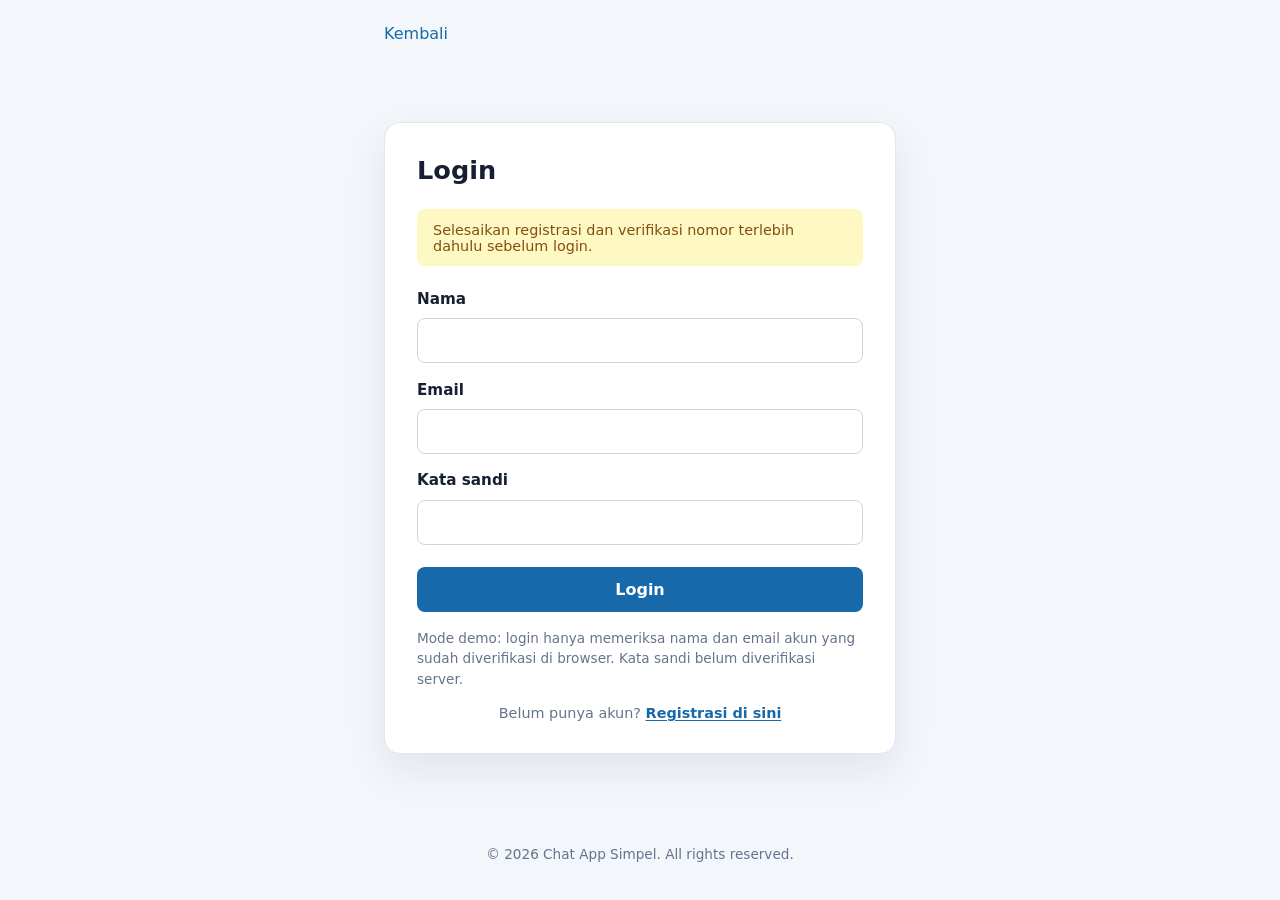
==== frontend/pages/dashboard.html @ 7be678d1 "menambahkan fitur verifikasi kode otp, dashboard, profil dan sebagainya" ====
<!DOCTYPE html>
<html lang="id">
<head>
    <meta charset="UTF-8">
    <meta name="viewport" content="width=device-width, initial-scale=1.0">
    <meta name="theme-color" content="#111827">
    <title>Dashboard - Chat App Simpel</title>
    <link rel="stylesheet" href="../css/dashboard.css">
</head>
<body>
    <header class="topbar">
        <a class="brand" href="../index.html" aria-label="Chat App Simpel">
            <span class="brand-icon" aria-hidden="true">C</span>
            <span>Chat App Simpel</span>
        </a>
        <div class="account">
            <button type="button" class="profile-button" id="open-profile" aria-haspopup="dialog">
                <span class="avatar avatar--small" id="header-avatar" aria-hidden="true">P</span>
                <span class="profile-button-text">
                    <strong id="header-name">Pengguna</strong>
                    <span id="header-status">Aktif</span>
                </span>
                <span class="profile-chevron" aria-hidden="true">⌄</span>
            </button>
            <button type="button" class="logout-button" id="logout-button">Keluar</button>
        </div>
    </header>

    <main class="dashboard">
        <aside class="contacts-panel" aria-labelledby="contacts-title">
            <div class="contacts-heading">
                <div>
                    <h1 id="contacts-title">Kontak</h1>
                    <p>Temukan dan mulai obrolan.</p>
                </div>
                <button type="button" class="icon-button add-contact-button" id="open-add-contact" aria-label="Tambah kontak" title="Tambah kontak">+</button>
            </div>

            <label class="sr-only" for="search-contact">Cari kontak</label>
            <input id="search-contact" type="search" placeholder="Cari nama atau nomor">

            <ul class="contact-list" id="contact-list" aria-label="Daftar kontak"></ul>
            <p class="empty-contacts" id="empty-contacts">Belum ada kontak. Tambahkan kontak untuk memulai obrolan.</p>
        </aside>

        <section class="chat-panel" aria-label="Area obrolan">
            <div class="chat-empty-state" id="empty-chat">
                <div class="chat-icon" aria-hidden="true">•••</div>
                <h2 id="chat-title">Obrolan pribadi Anda</h2>
                <p>Pilih kontak atau tambahkan kontak baru untuk memulai.</p>
            </div>

            <section class="conversation" id="conversation" aria-label="Percakapan" hidden>
                <header class="conversation-header">
                    <span class="avatar" id="conversation-avatar" aria-hidden="true">K</span>
                    <div class="conversation-person">
                        <h2 id="conversation-name">Kontak</h2>
                        <p id="conversation-phone"></p>
                        <p id="conversation-bio"></p>
                    </div>
                    <button type="button" class="text-button" id="edit-active-contact">Ubah kontak</button>
                </header>

                <ol class="message-list" id="message-list" aria-live="polite" aria-label="Pesan"></ol>
                <p class="empty-messages" id="empty-messages">Belum ada pesan. Sapa kontak Anda!</p>

                <form class="message-form" id="message-form">
                    <label class="sr-only" for="message-input">Tulis pesan</label>
                    <textarea id="message-input" name="message" rows="1" maxlength="2000" placeholder="Tulis pesan..." required></textarea>
                    <button type="submit" class="send-button">Kirim</button>
                </form>

                <details class="incoming-demo">
                    <summary>Simulasikan pesan masuk dari kontak</summary>
                    <form id="incoming-message-form">
                        <label class="sr-only" for="incoming-message-input">Pesan masuk simulasi</label>
                        <input id="incoming-message-input" name="message" maxlength="2000" placeholder="Tulis pesan sebagai kontak" required>
                        <button type="submit" class="text-button">Tambahkan pesan</button>
                    </form>
                </details>
                <p class="local-storage-note">Kontak dan pesan hanya tersimpan di peramban ini, tidak dienkripsi, dan tidak disinkronkan. Pesan masuk di atas adalah simulasi; pengiriman ke pengguna lain memerlukan backend.</p>
            </section>
        </section>
    </main>

    <dialog class="app-dialog" id="profile-dialog" aria-labelledby="profile-title">
        <form class="dialog-form" id="profile-form">
            <div class="dialog-heading">
                <div>
                    <h2 id="profile-title">Profil saya</h2>
                    <p>Informasi profil disimpan di peramban ini.</p>
                </div>
                <button type="button" class="dialog-close" data-close-dialog aria-label="Tutup">×</button>
            </div>

            <div class="profile-preview">
                <span class="avatar avatar--large" id="profile-avatar" aria-hidden="true">P</span>
                <div class="avatar-controls">
                    <label for="profile-photo">Foto profil</label>
                    <input type="file" id="profile-photo" accept="image/*">
                    <button type="button" class="text-button" id="remove-profile-photo" hidden>Hapus foto</button>
                    <p class="field-hint">Pilih berkas gambar hingga 1 MB.</p>
                </div>
            </div>

            <label for="profile-name">Nama</label>
            <input id="profile-name" name="name" autocomplete="name" maxlength="80" required>

            <label for="profile-email">Alamat email</label>
            <input id="profile-email" name="email" type="email" readonly>

            <label for="profile-phone">Nomor telepon</label>
            <input id="profile-phone" name="phone" type="tel" inputmode="tel" autocomplete="tel" pattern="[+]?[0-9 ]{6,18}" required>

            <label for="profile-status">Status</label>
            <select id="profile-status" name="status">
                <option value="Aktif">Aktif</option>
                <option value="Sibuk">Sibuk</option>
                <option value="Tidak di tempat">Tidak di tempat</option>
            </select>

            <label for="profile-bio">Info tentang saya</label>
            <textarea id="profile-bio" name="bio" rows="3" maxlength="160" placeholder="Ceritakan sedikit tentang diri Anda"></textarea>

            <p class="form-error" id="profile-error" role="alert"></p>
            <div class="dialog-actions">
                <button type="button" class="secondary-button" data-close-dialog>Tutup</button>
                <button type="submit" class="primary-button">Simpan perubahan</button>
            </div>
        </form>
    </dialog>

    <dialog class="app-dialog" id="contact-dialog" aria-labelledby="contact-dialog-title">
        <form class="dialog-form" id="contact-form">
            <div class="dialog-heading">
                <div>
                    <h2 id="contact-dialog-title">Tambah kontak</h2>
                    <p>Masukkan nama dan nomor telepon kontak.</p>
                </div>
                <button type="button" class="dialog-close" data-close-dialog aria-label="Tutup">×</button>
            </div>
            <input type="hidden" id="contact-id">

            <label for="contact-name">Nama</label>
            <input id="contact-name" name="name" autocomplete="off" maxlength="80" pattern="[^0-9]*" required>

            <label for="contact-phone">Nomor telepon</label>
            <input id="contact-phone" name="phone" type="tel" inputmode="tel" autocomplete="off" pattern="[+]?[0-9 ]{6,18}" required>
            <p class="field-hint">Pada prototipe ini, nomor telepon tidak diperiksa ke server.</p>

            <label for="contact-bio">Info</label>
            <textarea id="contact-bio" name="bio" rows="2" maxlength="160" placeholder="Info singkat (opsional)"></textarea>

            <p class="form-error" id="contact-error" role="alert"></p>
            <div class="dialog-actions">
                <button type="button" class="secondary-button" data-close-dialog>Batal</button>
                <button type="submit" class="primary-button" id="save-contact-button">Simpan kontak</button>
            </div>
        </form>
    </dialog>

    <script type="module" src="../js/dashboard/dashboard.js"></script>
</body>
</html>
---- frontend/css/dashboard.css ----
* {
    box-sizing: border-box;
}

body {
    min-height: 100vh;
    margin: 0;
    color: #172033;
    background: #f3f6fb;
    font-family: system-ui, -apple-system, BlinkMacSystemFont, "Segoe UI", sans-serif;
}

button,
input,
textarea,
select {
    font: inherit;
}

button {
    cursor: pointer;
}

[hidden] {
    display: none !important;
}

.topbar {
    min-height: 4.5rem;
    padding: 0.65rem 1.5rem;
    display: flex;
    align-items: center;
    justify-content: space-between;
    gap: 1rem;
    border-bottom: 1px solid #e1e7ef;
    background: #fff;
}

.brand,
.account,
.profile-button,
.contacts-heading,
.conversation-header,
.profile-preview,
.dialog-heading,
.dialog-actions {
    display: flex;
    align-items: center;
}

.brand,
.profile-button {
    color: #172033;
    text-decoration: none;
}

.brand {
    gap: 0.75rem;
    font-weight: 700;
}

.brand-icon,
.avatar,
.chat-icon {
    display: grid;
    flex: 0 0 auto;
    place-items: center;
    border-radius: 50%;
    color: #fff;
    background: #1769aa;
    font-weight: 700;
}

.brand-icon {
    width: 2.25rem;
    height: 2.25rem;
    border-radius: 0.75rem;
}

.account {
    gap: 1rem;
}

.profile-button {
    gap: 0.6rem;
    padding: 0.25rem;
    border: 0;
    background: transparent;
    text-align: left;
}

.profile-button-text {
    display: grid;
    gap: 0.1rem;
}

.profile-button-text strong {
    max-width: 13rem;
    overflow: hidden;
    text-overflow: ellipsis;
    white-space: nowrap;
}

.profile-button-text > span,
.profile-chevron {
    color: #64748b;
    font-size: 0.8rem;
}

.avatar {
    width: 2.8rem;
    height: 2.8rem;
    overflow: hidden;
    background: #1769aa;
}

.avatar img {
    width: 100%;
    height: 100%;
    object-fit: cover;
}

.avatar--small {
    width: 2.5rem;
    height: 2.5rem;
}

.avatar--large {
    width: 4.5rem;
    height: 4.5rem;
    font-size: 1.35rem;
}

.logout-button,
.secondary-button,
.text-button {
    padding: 0.55rem 0.8rem;
    border: 1px solid #cbd5e1;
    border-radius: 0.5rem;
    color: #172033;
    background: #fff;
}

.logout-button:hover,
.secondary-button:hover,
.text-button:hover {
    background: #f3f6fb;
}

.dashboard {
    min-height: calc(100vh - 4.5rem);
    display: grid;
    grid-template-columns: minmax(17rem, 23rem) minmax(0, 1fr);
}

.contacts-panel {
    min-width: 0;
    padding: 1.25rem;
    border-right: 1px solid #e1e7ef;
    background: #fff;
}

.contacts-heading {
    justify-content: space-between;
    gap: 1rem;
    margin-bottom: 1rem;
}

.contacts-heading h1 {
    margin: 0;
    font-size: 1.35rem;
}

.contacts-heading p {
    margin: 0.3rem 0 0;
    color: #64748b;
    font-size: 0.9rem;
}

.icon-button {
    width: 2.5rem;
    height: 2.5rem;
    border: 0;
    border-radius: 0.7rem;
    color: #fff;
    background: #1769aa;
    font-size: 1.5rem;
    line-height: 1;
}

.icon-button:hover,
.primary-button:hover,
.send-button:hover {
    background: #12578f;
}

.contacts-panel > input,
.dialog-form input:not([type="file"], [type="hidden"]),
.dialog-form textarea,
.dialog-form select,
.incoming-demo input,
.message-form textarea {
    width: 100%;
    min-width: 0;
    padding: 0.7rem 0.8rem;
    border: 1px solid #cbd5e1;
    border-radius: 0.5rem;
    color: inherit;
    background: #fff;
}

.dialog-form input[readonly] {
    color: #64748b;
    background: #f8fafc;
}

.contacts-panel > input {
    margin-bottom: 0.75rem;
    background: #f8fafc;
}

.contact-list,
.message-list {
    margin: 0;
    padding: 0;
    list-style: none;
}

.contact-item {
    display: grid;
    grid-template-columns: minmax(0, 1fr) auto;
    align-items: center;
    gap: 0.25rem;
    border-radius: 0.7rem;
}

.contact-item--selected {
    background: #eaf3fb;
}

.contact-open {
    min-width: 0;
    padding: 0.65rem 0.45rem;
    display: flex;
    align-items: center;
    gap: 0.7rem;
    border: 0;
    color: inherit;
    background: transparent;
    text-align: left;
}

.contact-details {
    min-width: 0;
    display: grid;
    gap: 0.2rem;
}

.contact-name,
.contact-phone {
    overflow: hidden;
    text-overflow: ellipsis;
    white-space: nowrap;
}

.contact-name {
    font-weight: 600;
}

.contact-phone {
    color: #64748b;
    font-size: 0.82rem;
}

.contact-actions {
    padding-right: 0.35rem;
    display: flex;
    gap: 0.15rem;
}

.contact-action {
    width: 2rem;
    height: 2rem;
    border: 0;
    border-radius: 0.4rem;
    color: #526174;
    background: transparent;
    font-size: 0.9rem;
}

.contact-action:hover {
    color: #172033;
    background: #fff;
}

.empty-contacts,
.empty-messages {
    padding: 1.25rem 0.5rem;
    color: #64748b;
    font-size: 0.9rem;
    text-align: center;
}

.panel-message {
    color: #b42318;
    font-size: 0.85rem;
}

.dashboard-alert {
    position: fixed;
    z-index: 5;
    top: 1rem;
    left: 50%;
    width: min(calc(100% - 2rem), 36rem);
    margin: 0;
    padding: 0.85rem 1rem;
    border: 1px solid #f3b4b4;
    border-radius: 0.65rem;
    color: #8a1c1c;
    background: #fff1f1;
    box-shadow: 0 0.75rem 2rem rgb(15 23 42 / 16%);
    transform: translateX(-50%);
}

.dashboard-alert[hidden] {
    display: none;
}

.chat-panel {
    min-width: 0;
    min-height: calc(100vh - 4.5rem);
    padding: 1.5rem;
    display: grid;
    place-items: center;
}

.chat-empty-state {
    width: min(100%, 34rem);
    text-align: center;
}

.chat-icon {
    width: 4rem;
    height: 4rem;
    margin: 0 auto 1.25rem;
    border-radius: 1.25rem;
    font-size: 1.4rem;
    letter-spacing: 0.15rem;
}

.chat-empty-state h2 {
    margin: 0 0 0.65rem;
    font-size: clamp(1.25rem, 3vw, 1.75rem);
}

.chat-empty-state p {
    color: #64748b;
    line-height: 1.6;
}

.conversation {
    width: min(100%, 54rem);
    height: min(75vh, 52rem);
    min-height: 25rem;
    display: grid;
    grid-template-rows: auto minmax(0, 1fr) auto auto auto;
    border: 1px solid #e1e7ef;
    border-radius: 1rem;
    background: #fff;
    box-shadow: 0 1rem 2.5rem rgb(20 38 70 / 6%);
}

.conversation-header {
    min-width: 0;
    gap: 0.75rem;
    padding: 0.8rem 1rem;
    border-bottom: 1px solid #e1e7ef;
}

.conversation-person {
    min-width: 0;
    flex: 1;
}

.conversation-person h2 {
    margin: 0;
    overflow: hidden;
    font-size: 1rem;
    text-overflow: ellipsis;
    white-space: nowrap;
}

.conversation-person p {
    margin: 0.2rem 0 0;
    color: #64748b;
    font-size: 0.82rem;
}

.conversation-person p + p {
    overflow: hidden;
    text-overflow: ellipsis;
    white-space: nowrap;
}

.message-list {
    min-height: 0;
    padding: 1rem;
    display: flex;
    flex-direction: column;
    gap: 0.65rem;
    overflow-y: auto;
    background: #f8fafc;
}

.message {
    max-width: min(80%, 32rem);
    padding: 0.65rem 0.8rem;
    border-radius: 0.85rem;
    overflow-wrap: anywhere;
    line-height: 1.45;
}

.message--sent {
    align-self: flex-end;
    border-bottom-right-radius: 0.25rem;
    background: #dbeafe;
}

.message--received {
    align-self: flex-start;
    border-bottom-left-radius: 0.25rem;
    background: #fff;
    box-shadow: 0 1px 3px rgb(15 23 42 / 8%);
}

.message-time {
    margin-top: 0.25rem;
    display: block;
    color: #64748b;
    font-size: 0.7rem;
    text-align: right;
}

.empty-messages {
    margin: 0;
}

.message-form {
    padding: 0.75rem;
    display: flex;
    align-items: flex-end;
    gap: 0.6rem;
    border-top: 1px solid #e1e7ef;
}

.message-form textarea {
    max-height: 8rem;
    resize: vertical;
}

.send-button,
.primary-button {
    padding: 0.7rem 1rem;
    border: 0;
    border-radius: 0.5rem;
    color: #fff;
    background: #1769aa;
    font-weight: 700;
}

.incoming-demo {
    padding: 0 0.85rem 0.75rem;
}

.incoming-demo summary {
    color: #526174;
    font-size: 0.82rem;
    cursor: pointer;
}

.incoming-demo form {
    margin-top: 0.55rem;
    display: flex;
    align-items: center;
    gap: 0.5rem;
}

.incoming-demo input {
    flex: 1;
}

.incoming-demo .text-button {
    white-space: nowrap;
}

.local-storage-note {
    margin: 0;
    padding: 0.55rem 0.85rem;
    border-top: 1px solid #e1e7ef;
    color: #64748b;
    font-size: 0.75rem;
    line-height: 1.45;
}

.app-dialog {
    width: min(calc(100% - 2rem), 32rem);
    max-height: min(90vh, 48rem);
    padding: 0;
    overflow-y: auto;
    border: 1px solid #e1e7ef;
    border-radius: 1rem;
    color: #172033;
    background: #fff;
    box-shadow: 0 1.5rem 4rem rgb(15 23 42 / 25%);
}

.app-dialog::backdrop {
    background: rgb(15 23 42 / 48%);
    backdrop-filter: blur(2px);
}

.dialog-form {
    padding: 1.4rem;
    display: grid;
    gap: 0.55rem;
}

.dialog-heading {
    justify-content: space-between;
    align-items: flex-start;
    gap: 1rem;
    margin-bottom: 0.5rem;
}

.dialog-heading h2 {
    margin: 0;
    font-size: 1.25rem;
}

.dialog-heading p {
    margin: 0.3rem 0 0;
    color: #64748b;
    font-size: 0.85rem;
    line-height: 1.45;
}

.dialog-close {
    width: 2rem;
    height: 2rem;
    border: 0;
    border-radius: 0.45rem;
    color: #526174;
    background: #f3f6fb;
    font-size: 1.4rem;
    line-height: 1;
}

.dialog-form > label,
.avatar-controls > label {
    margin-top: 0.35rem;
    font-size: 0.9rem;
    font-weight: 600;
}

.profile-preview {
    gap: 1rem;
    margin-bottom: 0.35rem;
}

.avatar-controls {
    min-width: 0;
    display: grid;
    gap: 0.35rem;
}

.avatar-controls input[type="file"] {
    max-width: 100%;
    font-size: 0.82rem;
}

.field-hint {
    margin: 0;
    color: #64748b;
    font-size: 0.78rem;
}

.form-error {
    min-height: 1.2rem;
    margin: 0.15rem 0 0;
    color: #b42318;
    font-size: 0.85rem;
}

.dialog-actions {
    justify-content: flex-end;
    gap: 0.6rem;
    margin-top: 0.4rem;
}

.sr-only {
    position: absolute;
    width: 1px;
    height: 1px;
    padding: 0;
    margin: -1px;
    overflow: hidden;
    clip: rect(0, 0, 0, 0);
    white-space: nowrap;
    border: 0;
}

button:focus-visible,
a:focus-visible,
input:focus-visible,
textarea:focus-visible,
select:focus-visible,
summary:focus-visible {
    outline: 3px solid #80bdff;
    outline-offset: 2px;
}

@media (max-width: 48rem) {
    .topbar {
        padding-inline: 1rem;
    }

    .dashboard {
        grid-template-columns: minmax(14rem, 18rem) minmax(0, 1fr);
    }

    .contacts-panel {
        padding: 1rem;
    }

    .chat-panel {
        padding: 1rem;
    }

    .conversation {
        height: calc(100vh - 6.5rem);
    }
}

@media (max-width: 38rem) {
    .topbar {
        min-height: 4rem;
        padding: 0.5rem 0.75rem;
    }

    .brand {
        gap: 0.45rem;
        font-size: 0.85rem;
    }

    .brand-icon {
        width: 2rem;
        height: 2rem;
    }

    .account {
        gap: 0.4rem;
    }

    .profile-button {
        gap: 0.35rem;
    }

    .profile-button-text strong {
        max-width: 6rem;
        font-size: 0.82rem;
    }

    .avatar--small {
        width: 2rem;
        height: 2rem;
    }

    .logout-button {
        padding: 0.45rem 0.55rem;
        font-size: 0.82rem;
    }

    .dashboard {
        min-height: calc(100vh - 4rem);
        grid-template-columns: 1fr;
        grid-template-rows: minmax(12rem, 34vh) minmax(55vh, 1fr);
    }

    .contacts-panel {
        border-right: 0;
        border-bottom: 1px solid #e1e7ef;
    }

    .contact-list {
        max-height: 22vh;
        overflow-y: auto;
    }

    .chat-panel {
        min-height: 55vh;
        padding: 0.75rem;
    }

    .conversation {
        width: 100%;
        height: 100%;
        min-height: 25rem;
    }
}

@media (prefers-reduced-motion: reduce) {
    *,
    *::before,
    *::after {
        scroll-behavior: auto !important;
    }
}
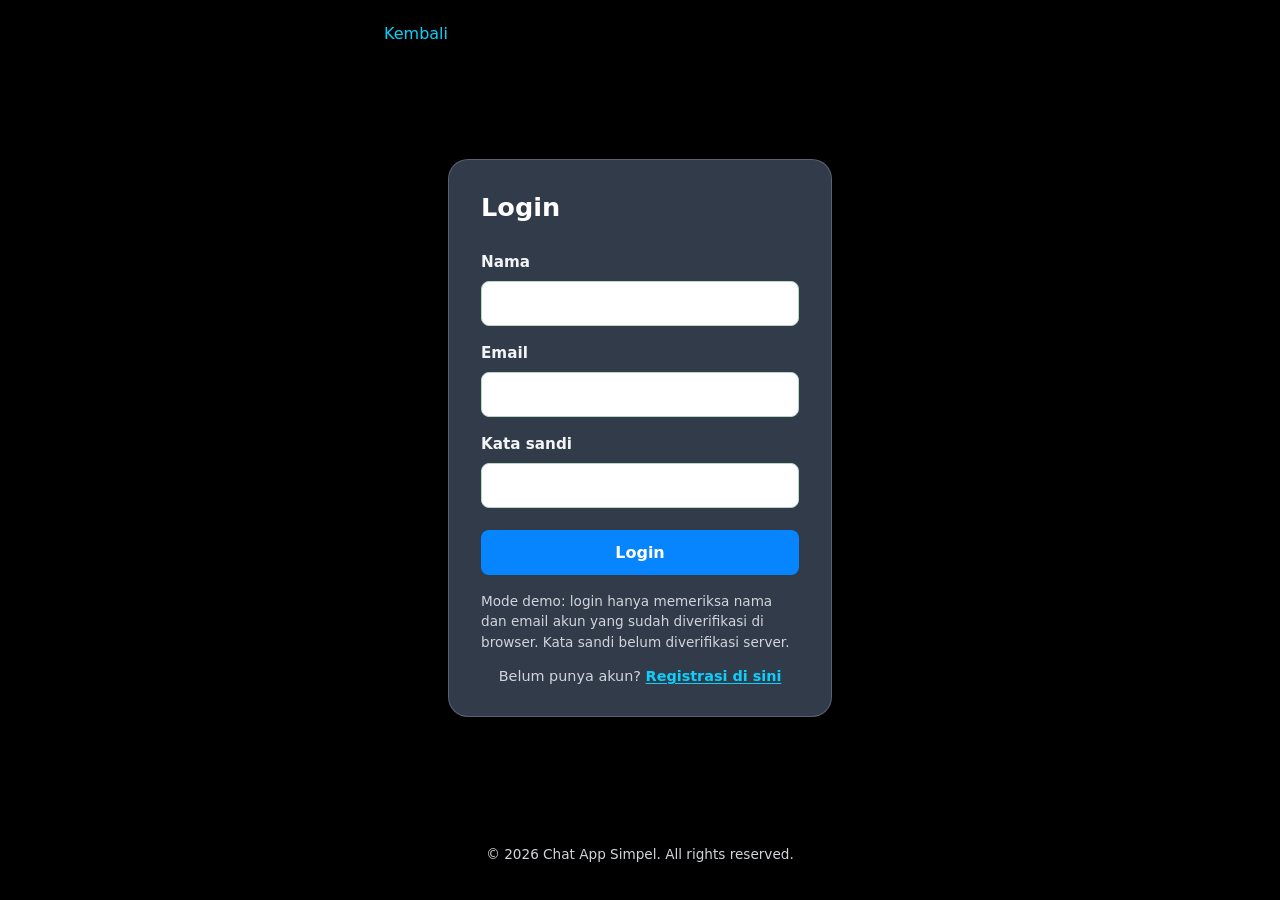
==== commit 42ef44d9: "fix all fitur, perubahan css dan sebagainya" ====
--- a/frontend/pages/dashboard.html
+++ b/frontend/pages/dashboard.html
@@ -6,11 +6,17 @@
     <meta name="theme-color" content="#111827">
     <title>Dashboard - Chat App Simpel</title>
     <link rel="stylesheet" href="../css/dashboard.css">
+    <link rel="stylesheet" href="../css/theme.css">
 </head>
 <body>
     <header class="topbar">
         <a class="brand" href="../index.html" aria-label="Chat App Simpel">
-            <span class="brand-icon" aria-hidden="true">C</span>
+            <span class="brand-icon" aria-hidden="true">
+                <svg viewBox="0 0 24 24" fill="none" xmlns="http://www.w3.org/2000/svg">
+                    <path d="M5 18.5V6.8C5 5.806 5.806 5 6.8 5h10.4c.994 0 1.8.806 1.8 1.8v7.4c0 .994-.806 1.8-1.8 1.8H10l-5 2.5Z" stroke="currentColor" stroke-width="1.8" stroke-linejoin="round"/>
+                    <path d="M8.5 9.5h7M8.5 13h4.5" stroke="currentColor" stroke-width="1.8" stroke-linecap="round"/>
+                </svg>
+            </span>
             <span>Chat App Simpel</span>
         </a>
         <div class="account">
@@ -30,8 +36,8 @@
         <aside class="contacts-panel" aria-labelledby="contacts-title">
             <div class="contacts-heading">
                 <div>
-                    <h1 id="contacts-title">Kontak</h1>
-                    <p>Temukan dan mulai obrolan.</p>
+                    <h1 id="contacts-title">Obrolan</h1>
+                    <p>Kontak dan pesan masuk dari profil lokal lain.</p>
                 </div>
                 <button type="button" class="icon-button add-contact-button" id="open-add-contact" aria-label="Tambah kontak" title="Tambah kontak">+</button>
             </div>
@@ -39,8 +45,8 @@
             <label class="sr-only" for="search-contact">Cari kontak</label>
             <input id="search-contact" type="search" placeholder="Cari nama atau nomor">
 
-            <ul class="contact-list" id="contact-list" aria-label="Daftar kontak"></ul>
-            <p class="empty-contacts" id="empty-contacts">Belum ada kontak. Tambahkan kontak untuk memulai obrolan.</p>
+            <ul class="contact-list" id="contact-list" aria-label="Kontak dan pengirim pesan"></ul>
+            <p class="empty-contacts" id="empty-contacts">Belum ada kontak atau pesan masuk. Tambahkan kontak untuk memulai obrolan.</p>
         </aside>
 
         <section class="chat-panel" aria-label="Area obrolan">
@@ -56,6 +62,7 @@
                     <div class="conversation-person">
                         <h2 id="conversation-name">Kontak</h2>
                         <p id="conversation-phone"></p>
+                        <p id="conversation-status"></p>
                         <p id="conversation-bio"></p>
                     </div>
                     <button type="button" class="text-button" id="edit-active-contact">Ubah kontak</button>
@@ -70,15 +77,7 @@
                     <button type="submit" class="send-button">Kirim</button>
                 </form>
 
-                <details class="incoming-demo">
-                    <summary>Simulasikan pesan masuk dari kontak</summary>
-                    <form id="incoming-message-form">
-                        <label class="sr-only" for="incoming-message-input">Pesan masuk simulasi</label>
-                        <input id="incoming-message-input" name="message" maxlength="2000" placeholder="Tulis pesan sebagai kontak" required>
-                        <button type="submit" class="text-button">Tambahkan pesan</button>
-                    </form>
-                </details>
-                <p class="local-storage-note">Kontak dan pesan hanya tersimpan di peramban ini, tidak dienkripsi, dan tidak disinkronkan. Pesan masuk di atas adalah simulasi; pengiriman ke pengguna lain memerlukan backend.</p>
+                <p class="local-storage-note">Pesan dikirim ke profil lokal berdasarkan nomor telepon dan dapat dilihat dengan masuk ke akun penerima di tab lain. Data hanya ada di peramban ini, tidak dienkripsi, dan tidak disinkronkan ke perangkat lain; penggunaan nyata memerlukan backend.</p>
             </section>
         </section>
     </main>
@@ -88,7 +87,7 @@
             <div class="dialog-heading">
                 <div>
                     <h2 id="profile-title">Profil saya</h2>
-                    <p>Informasi profil disimpan di peramban ini.</p>
+                    <p>Informasi profil disimpan di peramban ini. Buat profil lain di tab berbeda untuk mencoba percakapan.</p>
                 </div>
                 <button type="button" class="dialog-close" data-close-dialog aria-label="Tutup">×</button>
             </div>
@@ -146,7 +145,7 @@
 
             <label for="contact-phone">Nomor telepon</label>
             <input id="contact-phone" name="phone" type="tel" inputmode="tel" autocomplete="off" pattern="[+]?[0-9 ]{6,18}" required>
-            <p class="field-hint">Pada prototipe ini, nomor telepon tidak diperiksa ke server.</p>
+            <p class="field-hint">Nomor telepon harus terdaftar pada profil lokal agar pesan dapat dikirim.</p>
 
             <label for="contact-bio">Info</label>
             <textarea id="contact-bio" name="bio" rows="2" maxlength="160" placeholder="Info singkat (opsional)"></textarea>
--- a/frontend/css/dashboard.css
+++ b/frontend/css/dashboard.css
@@ -74,7 +74,15 @@
 .brand-icon {
     width: 2.25rem;
     height: 2.25rem;
-    border-radius: 0.75rem;
+    border-radius: 0.8rem;
+    color: #fff;
+    background: linear-gradient(135deg, #0af8a4, #5aec16);
+    box-shadow: 0 0.4rem 1rem rgb(6 146 22 / 45%);
+}
+
+.brand-icon svg {
+    width: 1.4rem;
+    height: 1.4rem;
 }
 
 .account {
@@ -396,7 +404,7 @@
     font-size: 0.82rem;
 }
 
-.conversation-person p + p {
+.conversation-person p {
     overflow: hidden;
     text-overflow: ellipsis;
     white-space: nowrap;
--- a/frontend/css/theme.css
+++ b/frontend/css/theme.css
@@ -0,0 +1,318 @@
+:root {
+    color-scheme: light;
+    --color-text: #172033;
+    --color-muted: #475569;
+    --color-link: #0bd0fc;
+    --color-green-dark: rgb(20 70 42 / 92%);
+    --color-green-border: rgb(255 255 255 / 12%);
+    --color-blue: #0785ff;
+    --color-blue-hover: #0876df;
+    --color-page: #000;
+    --color-glass: rgb(55 65 81 / 92%);
+    --color-cream: #fff3dc;
+}
+
+body {
+    color: var(--color-text);
+    background: var(--color-page);
+}
+
+nav,
+footer {
+    color: #cbd5e1;
+}
+
+.back-link,
+.account-link,
+.register-link {
+    color: var(--color-link);
+}
+
+.login-card,
+.registration-card,
+.verification-card,
+.loading-card,
+.account-screen {
+    color: #f9fafb;
+    border-color: rgb(255 255 255 / 20%);
+    background: var(--color-glass);
+    box-shadow: 0 1.5rem 3.5rem rgb(0 0 0 / 45%);
+    backdrop-filter: blur(12px);
+}
+
+.login-card,
+.registration-card,
+.verification-card {
+    border-radius: 1.25rem;
+}
+
+.login-card {
+    width: min(100%, 24rem);
+}
+
+.registration-card,
+.verification-card {
+    width: min(100%, 30rem);
+}
+
+.login-card h1,
+.registration-card h1,
+.verification-card h1,
+.chat-empty-state h2 {
+    color: #fff;
+}
+
+.login-form label,
+.registration-form label,
+.verification-form label,
+.dialog-form > label,
+.avatar-controls > label {
+    color: #f3f4f6;
+}
+
+.login-form input,
+.registration-form input:not([type="hidden"]),
+.verification-form input {
+    border-color: #b7d9c2;
+    color: #172033;
+    background: #fff;
+}
+
+.login-form button,
+.registration-form > .tombol,
+.verify-button,
+.open-button {
+    color: #fff;
+    background: var(--color-blue);
+}
+
+.login-form button:hover,
+.registration-form > .tombol:hover,
+.verify-button:hover,
+.open-button:hover {
+    background: var(--color-blue-hover);
+}
+
+.account-prompt,
+.prototype-note,
+.message,
+.destination,
+footer {
+    color: #d1d5db;
+}
+
+.account-screen .register-prompt,
+.account-screen .message {
+    color: #d1d5db;
+}
+
+.auth-message {
+    color: #713f12;
+    background: #fef9c3;
+}
+
+.auth-message--success {
+    color: #14532d;
+    background: #dcfce7;
+}
+
+.otp-notification {
+    color: #713f12;
+    background: #fefce8;
+}
+
+.daftar-negara {
+    color: #172033;
+    background: #fff;
+}
+
+.error:not(:empty),
+.form-error {
+    color: #a11b1b;
+}
+
+.dashboard {
+    color: var(--color-text);
+}
+
+.topbar,
+.contacts-panel {
+    border-color: rgb(255 255 255 / 12%);
+    background: #000;
+    box-shadow: 0 0.75rem 2rem rgb(0 0 0 / 24%);
+}
+
+.brand,
+.profile-button,
+.welcome strong,
+.contacts-heading h1,
+.conversation-person h2 {
+    color: #fff;
+}
+
+.profile-button-text > span,
+.profile-chevron,
+.welcome,
+.contacts-heading p,
+.contact-phone,
+.empty-contacts,
+.empty-messages,
+.conversation-person p,
+.field-hint {
+    color: var(--color-muted);
+}
+
+.logout-button,
+.secondary-button,
+.text-button,
+.contact-action {
+    border-color: var(--color-green-border);
+    color: #f9fafb;
+    background: rgb(255 255 255 / 8%);
+}
+
+.logout-button:hover,
+.secondary-button:hover,
+.text-button:hover,
+.contact-action:hover {
+    color: #fff;
+    background: rgb(255 255 255 / 16%);
+}
+
+.contacts-panel > input,
+.dialog-form input:not([type="file"], [type="hidden"]),
+.dialog-form textarea,
+.dialog-form select,
+.incoming-demo input,
+.message-form textarea {
+    border-color: #b7d9c2;
+    color: #172033;
+    background: #fff;
+}
+
+.contact-item--selected {
+    background: rgb(11 208 252 / 18%);
+}
+
+.contact-name {
+    color: #fff;
+}
+
+.contact-action {
+    padding: 0.2rem;
+    font-size: 0.75rem;
+}
+
+.chat-panel {
+    color: #332b20;
+    background: var(--color-cream);
+}
+
+.chat-empty-state p {
+    color: #645640;
+}
+
+.conversation {
+    border-color: rgb(97 75 40 / 18%);
+    color: #332b20;
+    background: rgb(255 249 237 / 76%);
+    box-shadow: 0 1.5rem 3rem rgb(80 60 30 / 12%);
+}
+
+.conversation-header,
+.message-form,
+.local-storage-note {
+    border-color: rgb(97 75 40 / 16%);
+}
+
+.conversation-person h2 {
+    color: #332b20;
+}
+
+.conversation-person p,
+.local-storage-note {
+    color: #645640;
+}
+
+.message-list {
+    background: rgb(255 243 220 / 72%);
+}
+
+.message--sent {
+    color: #172033;
+    background: #c8f7df;
+}
+
+.message--received {
+    color: #172033;
+    background: #fff;
+}
+
+.message-time {
+    color: #526174;
+}
+
+.local-storage-note,
+.incoming-demo summary {
+    color: #645640;
+}
+
+.send-button,
+.primary-button,
+.icon-button {
+    color: #fff;
+    background: var(--color-blue);
+}
+
+.send-button:hover,
+.primary-button:hover,
+.icon-button:hover {
+    background: var(--color-blue-hover);
+}
+
+.app-dialog {
+    border-color: rgb(255 255 255 / 50%);
+    color: #f9fafb;
+    background: var(--color-glass);
+    backdrop-filter: blur(12px);
+}
+
+.dialog-heading h2 {
+    color: #fff;
+}
+
+.dialog-heading p {
+    color: #d1d5db;
+}
+
+.dialog-form input[readonly] {
+    color: #526174;
+    background: #f3f6fb;
+}
+
+.dialog-close {
+    color: #f9fafb;
+    background: rgb(255 255 255 / 12%);
+}
+
+.dashboard-alert {
+    color: #8a1c1c;
+    background: #fff1f1;
+}
+
+button:focus-visible,
+a:focus-visible,
+input:focus-visible,
+textarea:focus-visible,
+select:focus-visible,
+summary:focus-visible {
+    outline-color: #0bd0fc;
+}
+
+@media (max-width: 24rem) {
+    .login-card,
+    .registration-card,
+    .verification-card {
+        border-radius: 1rem;
+    }
+}
